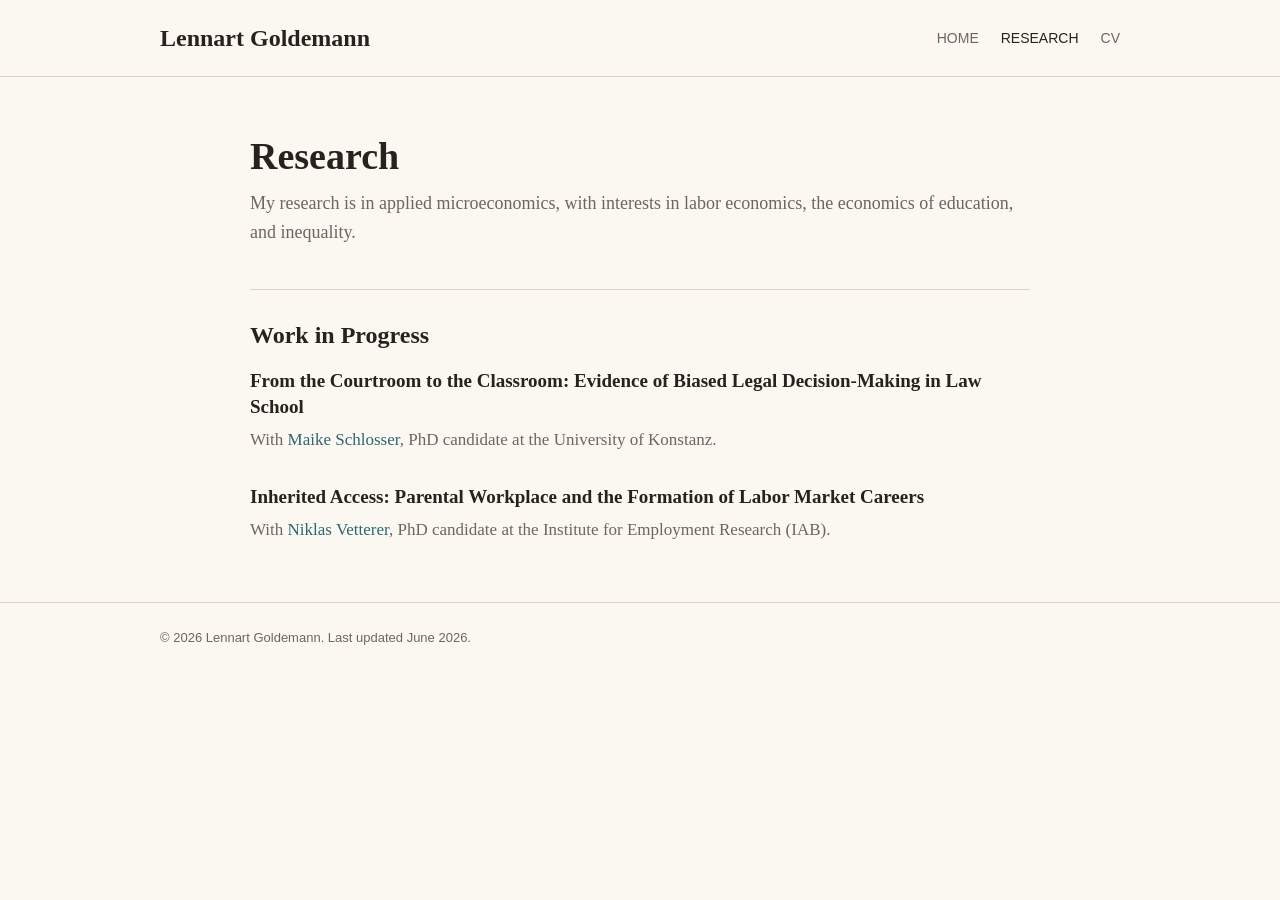
==== research.html @ ebe30585 "Initial research website" ====
<!doctype html>
<html lang="en">
  <head>
    <meta charset="utf-8">
    <meta name="viewport" content="width=device-width, initial-scale=1">
    <title>Research | Lennart Goldemann</title>
    <meta
      name="description"
      content="Research by Lennart Goldemann in economics."
    >
    <link rel="stylesheet" href="assets/styles.css">
  </head>
  <body>
    <header class="site-header">
      <div class="container header-inner">
        <a class="site-title" href="index.html">Lennart Goldemann</a>
        <nav class="site-nav" aria-label="Main navigation">
          <a href="index.html">Home</a>
          <a href="research.html" aria-current="page">Research</a>
          <a href="assets/CV_Lennart%20Goldemann.pdf">CV</a>
        </nav>
      </div>
    </header>

    <main class="container content-page">
      <header class="page-heading">
        <h1>Research</h1>
        <p>
          My research is in applied microeconomics, with interests in labor
          economics, the economics of education, and inequality.
        </p>
      </header>

      <section class="research-section" aria-labelledby="progress-heading">
        <h2 id="progress-heading">Work in Progress</h2>

        <article class="paper">
          <h3>From the Courtroom to the Classroom: Evidence of Biased Legal Decision-Making in Law School</h3>
          <p class="paper-meta">
            With <a href="https://maikeschl.github.io/maikeschl/#">Maike Schlosser</a>,
            PhD candidate at the University of Konstanz.
          </p>
        </article>

        <article class="paper">
          <h3>Inherited Access: Parental Workplace and the Formation of Labor Market Careers</h3>
          <p class="paper-meta">
            With <a href="https://iab.de/mitarbeiter/vetterer-niklas/">Niklas Vetterer</a>,
            PhD candidate at the Institute for Employment Research (IAB).
          </p>
        </article>
      </section>
    </main>

    <footer class="site-footer">
      <div class="container">
        <p>&copy; 2026 Lennart Goldemann. Last updated June 2026.</p>
      </div>
    </footer>
  </body>
</html>
---- assets/styles.css ----
:root {
  --bg: #fbf8f2;
  --text: #27221d;
  --muted: #6f655b;
  --border: #ded1c0;
  --soft: #f3eadf;
  --link: #2e6670;
  --link-hover: #214b52;
  --max-width: 960px;
}

* {
  box-sizing: border-box;
}

html {
  color-scheme: light;
}

body {
  margin: 0;
  background: var(--bg);
  color: var(--text);
  font-family: Georgia, "Times New Roman", serif;
  font-size: 17px;
  line-height: 1.62;
}

img {
  display: block;
  max-width: 100%;
}

a {
  color: var(--link);
  text-decoration: none;
}

a:hover,
a:focus-visible {
  color: var(--link-hover);
  text-decoration: underline;
}

a:focus-visible {
  outline: 2px solid var(--link);
  outline-offset: 3px;
}

.container {
  width: min(calc(100% - 32px), var(--max-width));
  margin: 0 auto;
}

.site-header {
  border-bottom: 1px solid var(--border);
  background: rgba(251, 248, 242, 0.96);
}

.header-inner {
  display: flex;
  align-items: center;
  justify-content: space-between;
  gap: 24px;
  min-height: 76px;
}

.site-title {
  color: var(--text);
  font-size: 24px;
  font-weight: 700;
  line-height: 1.2;
}

.site-title:hover,
.site-title:focus-visible {
  color: var(--text);
  text-decoration: none;
}

.site-nav {
  display: flex;
  align-items: center;
  gap: 22px;
  font-family: Arial, Helvetica, sans-serif;
  font-size: 14px;
  letter-spacing: 0;
  text-transform: uppercase;
}

.site-nav a {
  color: var(--muted);
}

.site-nav a[aria-current="page"],
.site-nav a:hover,
.site-nav a:focus-visible {
  color: var(--text);
}

.main-layout {
  display: grid;
  grid-template-columns: minmax(0, 1fr) 260px;
  gap: 56px;
  padding: 64px 0 36px;
}

.intro {
  max-width: 660px;
}

.eyebrow {
  margin: 0 0 10px;
  color: var(--muted);
  font-family: Arial, Helvetica, sans-serif;
  font-size: 13px;
  letter-spacing: 0.08em;
  text-transform: uppercase;
}

h1,
h2,
h3,
p {
  margin-top: 0;
}

h1 {
  margin-bottom: 10px;
  font-size: 38px;
  line-height: 1.15;
}

h2 {
  margin-bottom: 18px;
  font-size: 24px;
  line-height: 1.25;
}

h3 {
  margin-bottom: 7px;
  font-size: 19px;
  line-height: 1.35;
}

.position {
  margin-bottom: 28px;
  color: var(--muted);
  font-size: 18px;
}

.action-row {
  display: flex;
  flex-wrap: wrap;
  align-items: center;
  gap: 16px 22px;
  margin-top: 30px;
}

.button {
  display: inline-flex;
  align-items: center;
  justify-content: center;
  min-height: 42px;
  padding: 9px 16px;
  border: 1px solid var(--link);
  border-radius: 3px;
  background: var(--link);
  color: #fff;
  font-family: Arial, Helvetica, sans-serif;
  font-size: 14px;
  line-height: 1.2;
}

.button:hover,
.button:focus-visible {
  background: var(--link-hover);
  color: #fff;
  text-decoration: none;
}

.text-link {
  font-family: Arial, Helvetica, sans-serif;
  font-size: 14px;
}

.profile-card {
  align-self: start;
}

.portrait {
  margin: 0 0 28px;
  border: 1px solid var(--border);
  background: var(--soft);
  box-shadow: 0 10px 28px rgba(82, 58, 34, 0.1);
}

.portrait img {
  width: 100%;
  height: auto;
  aspect-ratio: 4 / 5;
  object-fit: cover;
}

.portrait figcaption {
  display: none;
  min-height: 220px;
  padding: 24px;
  color: var(--muted);
  place-items: center;
  text-align: center;
}

.portrait.is-missing figcaption {
  display: grid;
}

.portrait figcaption span {
  display: block;
  margin-top: 6px;
  color: var(--text);
  font-family: Arial, Helvetica, sans-serif;
  font-size: 13px;
}

.contact-block {
  border-top: 1px solid var(--border);
  padding-top: 20px;
  font-size: 15px;
  line-height: 1.55;
}

.contact-block h2 {
  margin-bottom: 10px;
  font-size: 17px;
}

.contact-block p {
  margin-bottom: 14px;
}

.page-section {
  border-top: 1px solid var(--border);
  padding: 34px 0 42px;
}

.news-list {
  display: grid;
  gap: 12px;
  margin: 0;
  padding: 0;
  list-style: none;
}

.news-list li {
  display: grid;
  grid-template-columns: 120px minmax(0, 1fr);
  gap: 18px;
}

.news-list time,
.paper-meta,
.site-footer {
  color: var(--muted);
}

.content-page {
  max-width: 780px;
  padding: 58px 0 48px;
}

.page-heading {
  margin-bottom: 42px;
}

.page-heading p {
  color: var(--muted);
  font-size: 18px;
}

.research-section {
  border-top: 1px solid var(--border);
  padding-top: 30px;
  margin-top: 34px;
}

.paper {
  margin-bottom: 30px;
}

.paper:last-child {
  margin-bottom: 0;
}

.paper p {
  margin-bottom: 10px;
}

.paper-links {
  display: flex;
  flex-wrap: wrap;
  gap: 10px 16px;
  font-family: Arial, Helvetica, sans-serif;
  font-size: 14px;
}

.site-footer {
  border-top: 1px solid var(--border);
  padding: 24px 0 34px;
  font-family: Arial, Helvetica, sans-serif;
  font-size: 13px;
}

.site-footer p {
  margin: 0;
}

@media (max-width: 760px) {
  body {
    font-size: 16px;
  }

  .header-inner {
    align-items: flex-start;
    flex-direction: column;
    gap: 12px;
    padding: 18px 0;
  }

  .site-nav {
    flex-wrap: wrap;
    gap: 12px 18px;
  }

  .main-layout {
    grid-template-columns: 1fr;
    gap: 34px;
    padding-top: 42px;
  }

  h1 {
    font-size: 32px;
  }

  .profile-card {
    max-width: 320px;
  }

  .news-list li {
    grid-template-columns: 1fr;
    gap: 2px;
  }
}
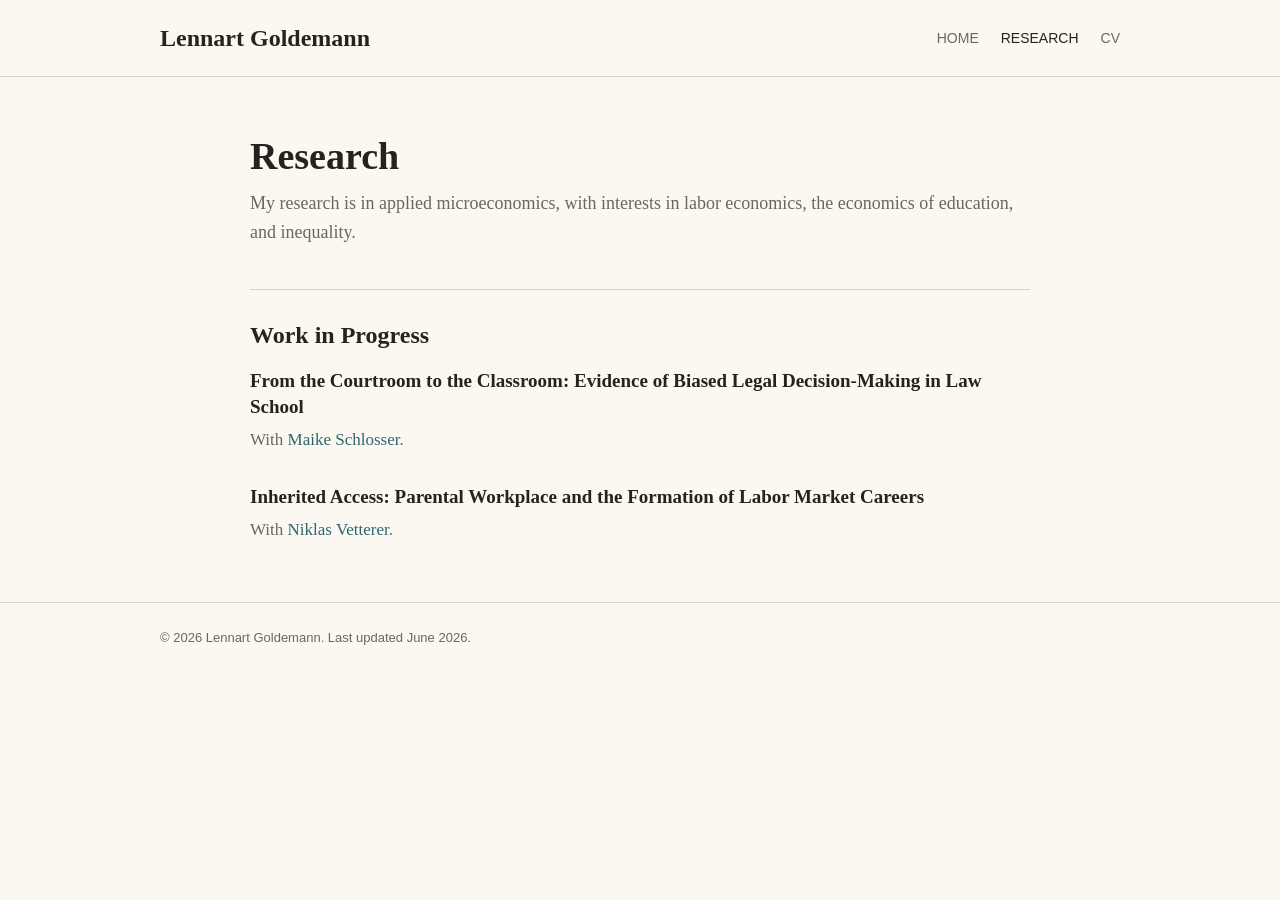
==== commit 594b116f: "Simplify coauthor descriptions" ====
--- a/research.html
+++ b/research.html
@@ -17,7 +17,7 @@
         <nav class="site-nav" aria-label="Main navigation">
           <a href="index.html">Home</a>
           <a href="research.html" aria-current="page">Research</a>
-          <a href="assets/CV_Lennart%20Goldemann.pdf">CV</a>
+          <a href="assets/CV_Goldemann.pdf">CV</a>
         </nav>
       </div>
     </header>
@@ -37,16 +37,14 @@
         <article class="paper">
           <h3>From the Courtroom to the Classroom: Evidence of Biased Legal Decision-Making in Law School</h3>
           <p class="paper-meta">
-            With <a href="https://maikeschl.github.io/maikeschl/#">Maike Schlosser</a>,
-            PhD candidate at the University of Konstanz.
+            With <a href="https://maikeschl.github.io/maikeschl/#">Maike Schlosser</a>.
           </p>
         </article>
 
         <article class="paper">
           <h3>Inherited Access: Parental Workplace and the Formation of Labor Market Careers</h3>
           <p class="paper-meta">
-            With <a href="https://iab.de/mitarbeiter/vetterer-niklas/">Niklas Vetterer</a>,
-            PhD candidate at the Institute for Employment Research (IAB).
+            With <a href="https://iab.de/mitarbeiter/vetterer-niklas/">Niklas Vetterer</a>.
           </p>
         </article>
       </section>
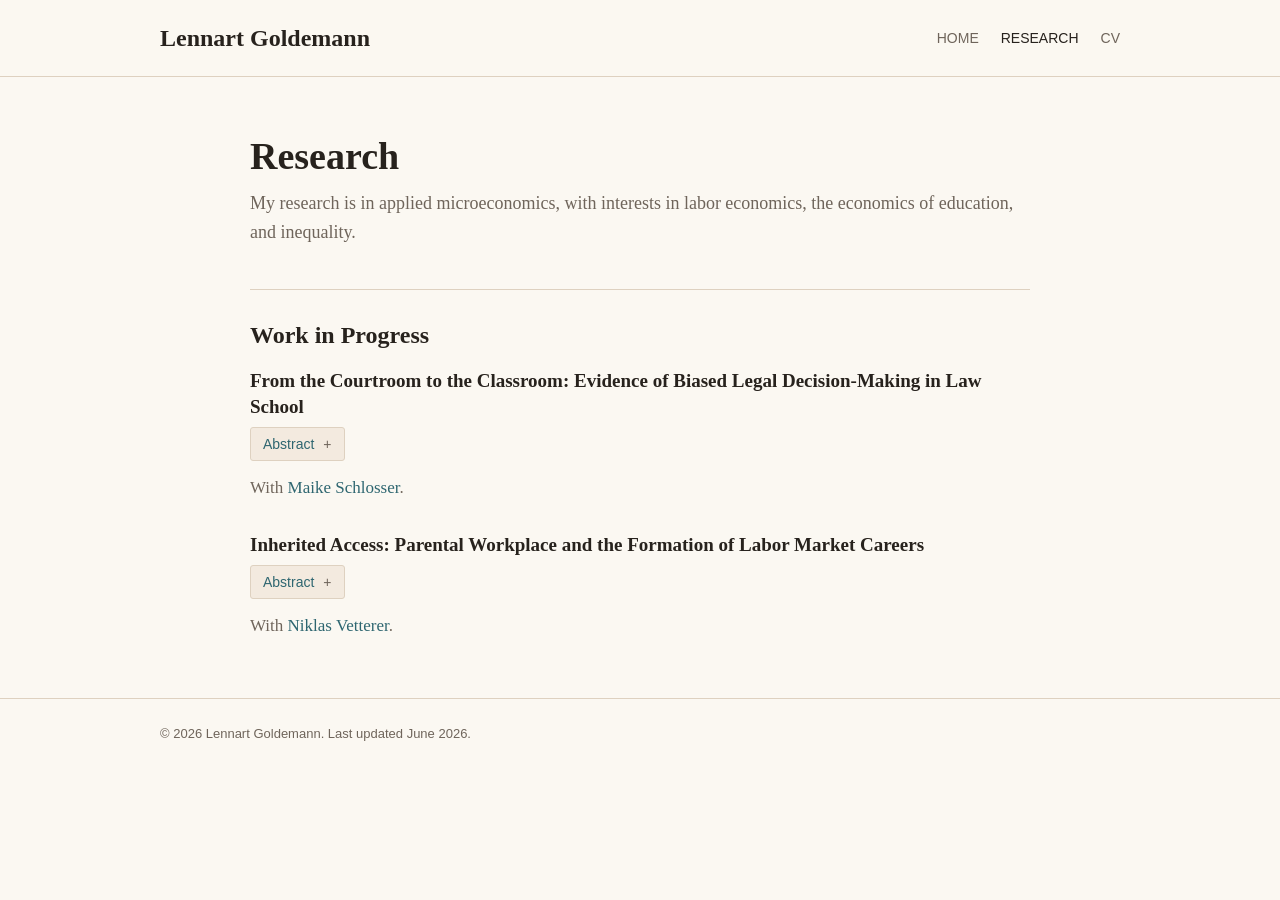
==== commit c1731d51: "Add expandable research abstracts" ====
--- a/research.html
+++ b/research.html
@@ -36,6 +36,24 @@
 
         <article class="paper">
           <h3>From the Courtroom to the Classroom: Evidence of Biased Legal Decision-Making in Law School</h3>
+          <details class="abstract">
+            <summary>Abstract</summary>
+            <p>
+              Extensive research documents ethnicity- and gender-based disparities in judicial
+              decision-making, a puzzling finding given legal professionals' rigorous training in
+              evidence-based reasoning. Whether these disparities originate in professional practice
+              or already exist during legal training remains unknown. We address this via a survey
+              experiment with about 3,000 law students across 19 German universities. We randomly
+              assign students to treatment or control versions of five criminal-law cases in which
+              only the main subject's name is varied to signal ethnicity or gender. We find that
+              subjects with ethnic-minority names receive significantly harsher, faster, and more
+              confident evaluations than those with German-sounding names, while female subjects are
+              evaluated more leniently than men; both patterns carry through to sentencing
+              recommendations. Effect sizes vary by offense type, and students exhibit in-group
+              biases. Critically, bias magnitude does not decline with training, indicating current
+              legal education does not correct these disparities and curriculum reform may be needed.
+            </p>
+          </details>
           <p class="paper-meta">
             With <a href="https://maikeschl.github.io/maikeschl/#">Maike Schlosser</a>.
           </p>
@@ -43,6 +61,29 @@
 
         <article class="paper">
           <h3>Inherited Access: Parental Workplace and the Formation of Labor Market Careers</h3>
+          <details class="abstract">
+            <summary>Abstract</summary>
+            <p>
+              This paper studies how access to the parental workplace affects career trajectories of
+              children. The setting is the German vocational training system, where many young workers
+              enter the labor market through firm-based apprenticeships. Using matched
+              employer-employee administrative data and a novel household-linking algorithm, we
+              identify approximately 700,000 children and their parents and examine whether starting
+              an apprenticeship at the primary earner's employer improves subsequent labor market
+              outcomes. To address endogenous sorting into connected firms, we implement an
+              instrumental variables strategy exploiting transitory, firm-specific variation in
+              competition among coworkers' children for a limited number of apprenticeship slots.
+              Conceptually, we compare children whose parents work at the same firm but who enter the
+              labor market in different years. We find that starting at the parent's employer
+              increases earnings substantially at labor market entry. One year after apprenticeship
+              start, connected entrants earn 15 percent more than comparable non-connected entrants;
+              ten years after entry, the earnings advantage remains 11.5 percent. Dynamic estimates
+              show that earnings gains are largest shortly after apprenticeship completion and are
+              partly driven by access to higher-paying firms, higher retention at the training firm,
+              and faster within-firm career progression. Over time, non-connected workers catch up
+              through more frequent firm switching, and earnings differences disappear after 15 years.
+            </p>
+          </details>
           <p class="paper-meta">
             With <a href="https://iab.de/mitarbeiter/vetterer-niklas/">Niklas Vetterer</a>.
           </p>
--- a/assets/styles.css
+++ b/assets/styles.css
@@ -296,6 +296,50 @@
   margin-bottom: 10px;
 }
 
+.abstract {
+  margin: 8px 0 13px;
+}
+
+.abstract summary {
+  display: inline-flex;
+  align-items: center;
+  min-height: 34px;
+  padding: 6px 12px;
+  border: 1px solid var(--border);
+  border-radius: 3px;
+  background: var(--soft);
+  color: var(--link);
+  cursor: pointer;
+  font-family: Arial, Helvetica, sans-serif;
+  font-size: 14px;
+  line-height: 1.2;
+  list-style: none;
+}
+
+.abstract summary::-webkit-details-marker {
+  display: none;
+}
+
+.abstract summary::after {
+  content: "+";
+  margin-left: 9px;
+  color: var(--muted);
+}
+
+.abstract[open] summary::after {
+  content: "-";
+}
+
+.abstract summary:hover,
+.abstract summary:focus-visible {
+  border-color: var(--link);
+  color: var(--link-hover);
+}
+
+.abstract p {
+  margin: 12px 0 14px;
+}
+
 .paper-links {
   display: flex;
   flex-wrap: wrap;
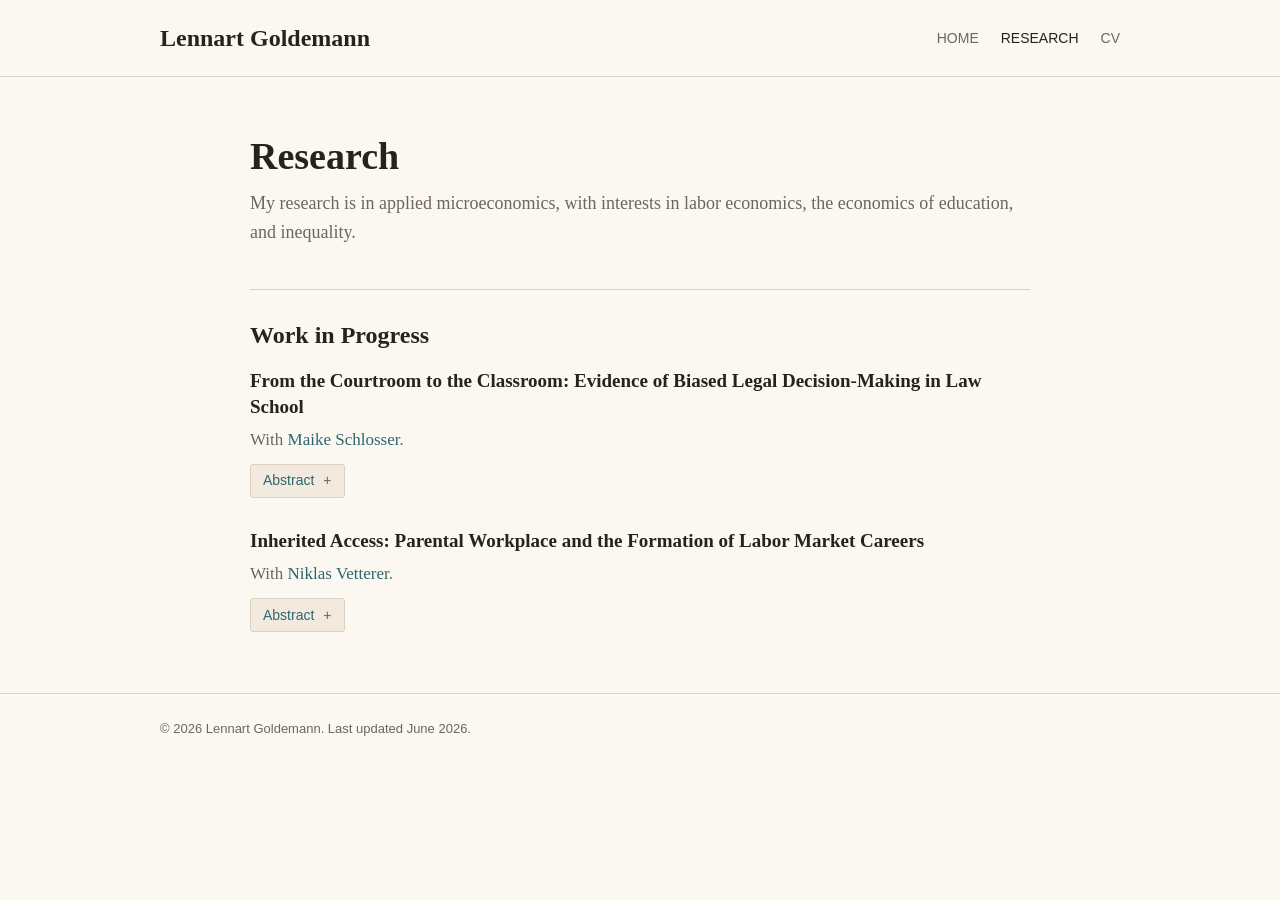
==== commit 1367d4ea: "Reorder research abstract controls" ====
--- a/research.html
+++ b/research.html
@@ -36,6 +36,9 @@
 
         <article class="paper">
           <h3>From the Courtroom to the Classroom: Evidence of Biased Legal Decision-Making in Law School</h3>
+          <p class="paper-meta">
+            With <a href="https://maikeschl.github.io/maikeschl/#">Maike Schlosser</a>.
+          </p>
           <details class="abstract">
             <summary>Abstract</summary>
             <p>
@@ -54,13 +57,13 @@
               legal education does not correct these disparities and curriculum reform may be needed.
             </p>
           </details>
-          <p class="paper-meta">
-            With <a href="https://maikeschl.github.io/maikeschl/#">Maike Schlosser</a>.
-          </p>
         </article>
 
         <article class="paper">
           <h3>Inherited Access: Parental Workplace and the Formation of Labor Market Careers</h3>
+          <p class="paper-meta">
+            With <a href="https://iab.de/mitarbeiter/vetterer-niklas/">Niklas Vetterer</a>.
+          </p>
           <details class="abstract">
             <summary>Abstract</summary>
             <p>
@@ -84,9 +87,6 @@
               through more frequent firm switching, and earnings differences disappear after 15 years.
             </p>
           </details>
-          <p class="paper-meta">
-            With <a href="https://iab.de/mitarbeiter/vetterer-niklas/">Niklas Vetterer</a>.
-          </p>
         </article>
       </section>
     </main>
--- a/assets/styles.css
+++ b/assets/styles.css
@@ -4,6 +4,8 @@
   --muted: #6f655b;
   --border: #ded1c0;
   --soft: #f3eadf;
+  --abstract-bg: #eef0e6;
+  --abstract-border: #d3d6c6;
   --link: #2e6670;
   --link-hover: #214b52;
   --max-width: 960px;
@@ -300,6 +302,13 @@
   margin: 8px 0 13px;
 }
 
+.abstract[open] {
+  padding: 10px 14px 2px;
+  border: 1px solid var(--abstract-border);
+  border-radius: 4px;
+  background: var(--abstract-bg);
+}
+
 .abstract summary {
   display: inline-flex;
   align-items: center;
@@ -338,6 +347,7 @@
 
 .abstract p {
   margin: 12px 0 14px;
+  color: var(--text);
 }
 
 .paper-links {
